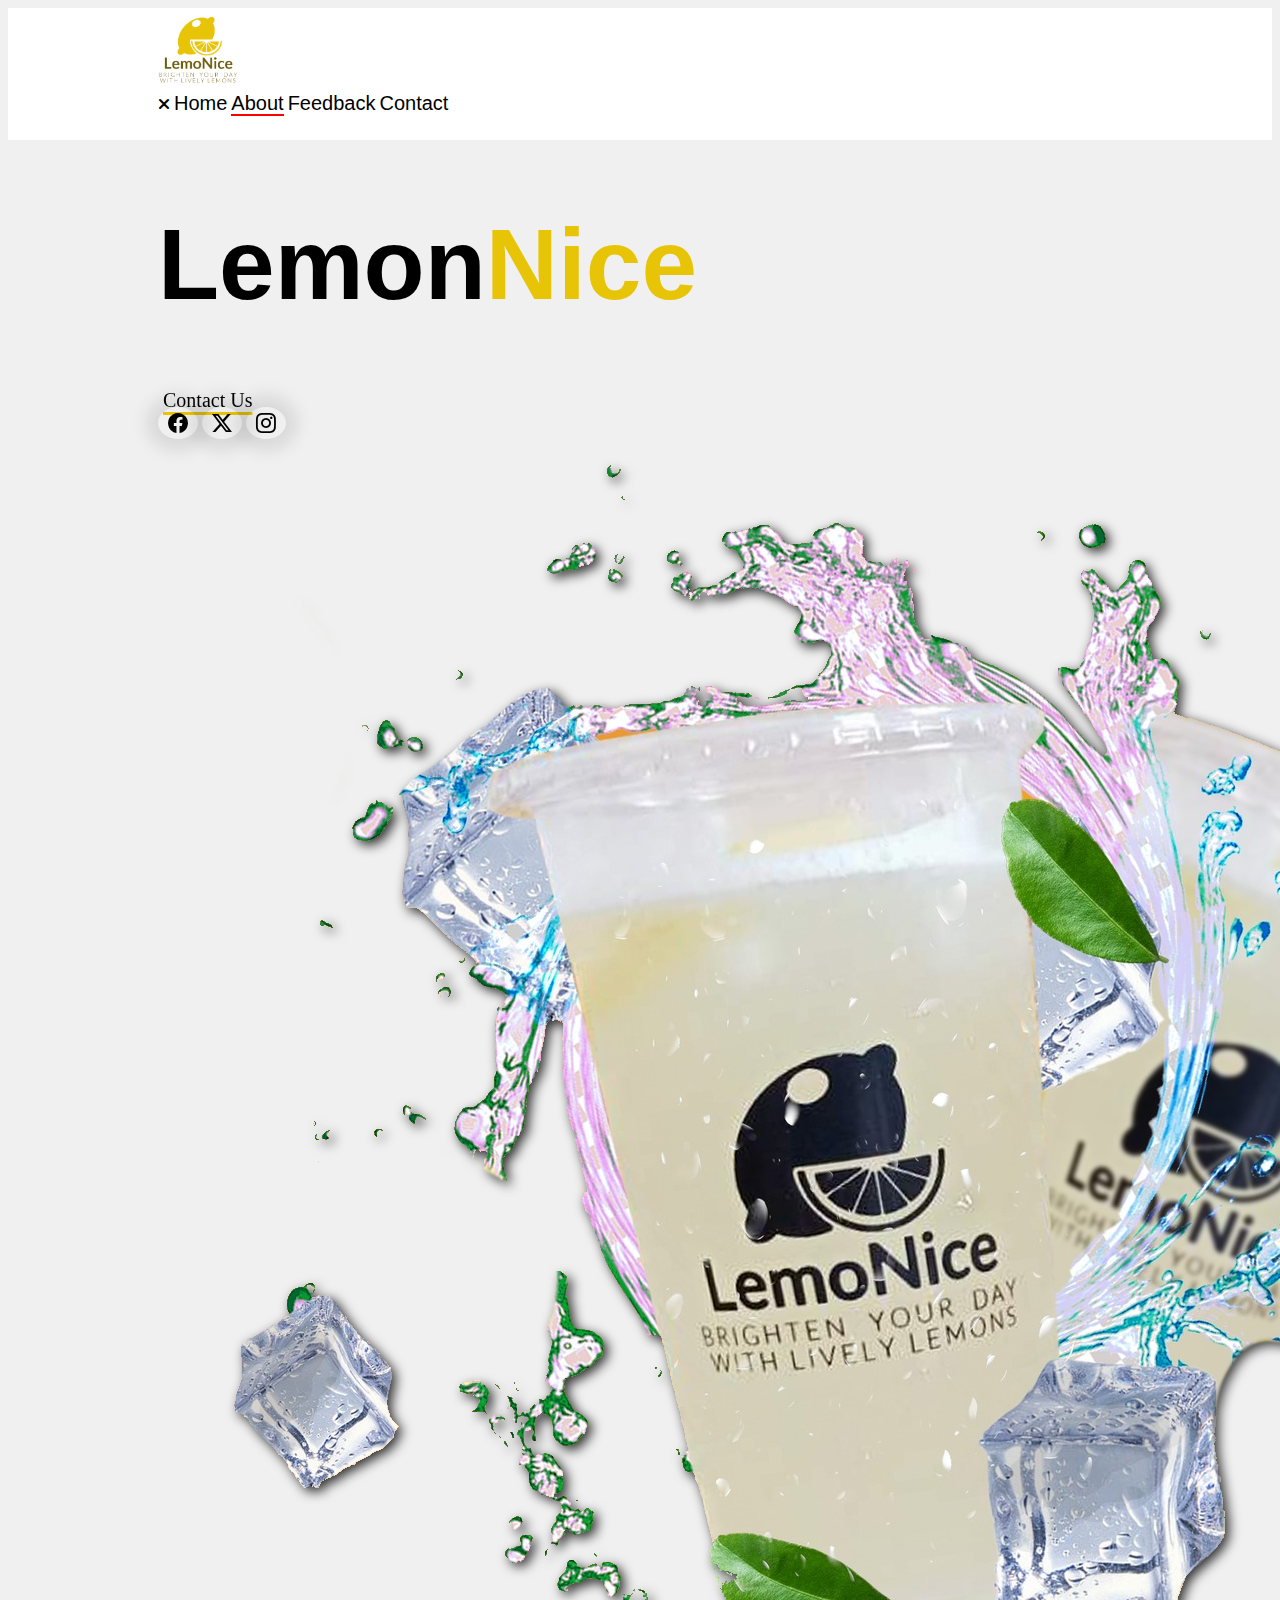
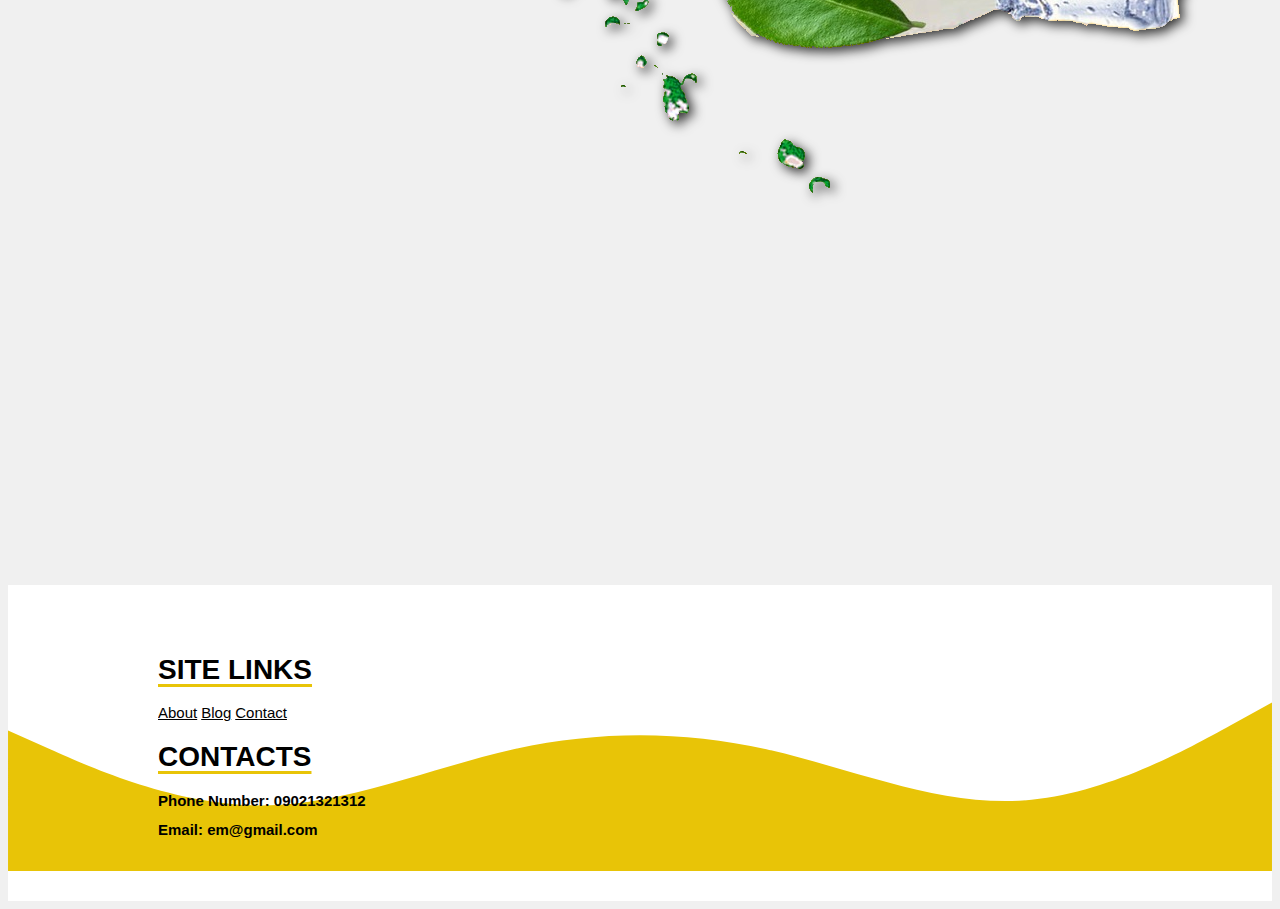
==== about.html @ 9521d378 ":D" ====
<!DOCTYPE html>
<html lang="en">

<head>
    <meta charset="UTF-8">
    <meta name="viewport" content="width=device-width, initial-scale=1.0">
    <title>LemoNice | About Us</title>
    <link rel="stylesheet" href="about.css">
    <link href="https://cdn.jsdelivr.net/npm/bootstrap@5.3.2/dist/css/bootstrap.min.css" rel="stylesheet"
        integrity="sha384-T3c6CoIi6uLrA9TneNEoa7RxnatzjcDSCmG1MXxSR1GAsXEV/Dwwykc2MPK8M2HN" crossorigin="anonymous">
    <link rel="stylesheet" href="https://cdn.jsdelivr.net/npm/bootstrap-icons@1.11.1/font/bootstrap-icons.css">
    <link rel="stylesheet" href="https://cdnjs.cloudflare.com/ajax/libs/font-awesome/6.4.2/css/all.min.css">
    <link href="https://unpkg.com/aos@2.3.1/dist/aos.css" rel="stylesheet">
</head>

<body>
    <nav class="navbar position-fixed w-100" data-aos="fade-down">
        <div class="d-flex justify-content-start flex-grow-1">
            <img src="./Current_Logo.png" alt="">
        </div>

        <div class="d-none d-md-flex flex-grow-1 gap-4 justify-content-center align-items-center" id="menuLists">
            <i class="d-flex d-md-none fas fa-times"></i>
            <a href="./index.html">Home</a>
            <a class="active" href="./about.html">About</a>
            <a href="./feedback.html">Feedback</a>
            <a href="./contact.html">Contact</a>
        </div>

        <div class="menu d-flex d-lg-flex justify-content-end flex-grow-1">
            <i class="fa-solid fa-bars"></i>
        </div>

    </nav>

    <div class="content d-flex flex-column">
        <div class="d-flex flex-column flex-lg-row align-items-center vh-100 pt-5">
            <div class="col d-flex align-items-center">
                <div class="content1 d-flex flex-column" data-aos="fade-right">
                    <h1>Lemon<span style="color: #E8C407;">Nice</span></h1>
                    <a href="#" style="margin-left: 5px;">Contact Us</a>
                    <div class="d-flex flex-row gap-3" style="margin-top: auto;">
                        <i class="bi bi-facebook"></i>
                        <i class="bi bi-twitter-x"></i>
                        <i class="bi bi-instagram"></i>
                    </div>
                </div>
            </div>


            <div class="mainPhoto col d-none d-lg-flex" data-aos="fade-left">
                <img class="img-fluid" src="./386502337_122127749180025501_7484310455104773822_n.png" alt="">
            </div>
        </div>

        <div class="d-flex justify-content-center" id="title" data-aos="fade-up">
            <h1>HISTORY</h1>
        </div>

        <div class="aboutContent my-4 my-sm-5" data-aos="fade-up">
            <p>Lorem ipsum dolor sit amet consectetur, adipisicing elit. Veritatis, distinctio sunt rerum velit sit
                pariatur eveniet earum nesciunt provident animi, repudiandae illum, possimus repellendus ex dicta nisi
                voluptatum dolore tempore!
            
                Lorem ipsum dolor sit amet consectetur, adipisicing elit. Veritatis, distinctio sunt rerum velit sit
                pariatur eveniet earum nesciunt provident animi, repudiandae illum, possimus repellendus ex dicta nisi
                voluptatum dolore tempore!
            
                Lorem ipsum dolor sit amet consectetur, adipisicing elit. Veritatis, distinctio sunt rerum velit sit
                pariatur eveniet earum nesciunt provident animi, repudiandae illum, possimus repellendus ex dicta nisi
                voluptatum dolore tempore!
            
                Lorem ipsum dolor sit amet consectetur, adipisicing elit. Veritatis, distinctio sunt rerum velit sit
                pariatur eveniet earum nesciunt provident animi, repudiandae illum, possimus repellendus ex dicta nisi
                voluptatum dolore tempore!
            
                Lorem ipsum dolor sit amet consectetur, adipisicing elit. Veritatis, distinctio sunt rerum velit sit
                pariatur eveniet earum nesciunt provident animi, repudiandae illum, possimus repellendus ex dicta nisi
                voluptatum dolore tempore!</p>
        </div>
    </div>


    <div class="footer">
        <div class="row row-cols-1 row-cols-sm-2 row-cols-md-3">
            <div class="col">
                <div class="d-flex flex-column gap-2" >
                    <h1>SITE LINKS</h1>
                    <a href="#">About</a>
                    <a href="#">Blog</a>
                    <a href="#">Contact</a>
                </div>
            </div>
            <div class="col mt-4 mt-sm-0">
                <div class="d-flex flex-column">
                    <h1>CONTACTS</h1>
                    <h2>Phone Number: 09021321312</h2>
                    <h2>Email: em@gmail.com</h2>
                </div>
            </div>
        </div>
    </div>
    <script src="https://cdn.jsdelivr.net/npm/bootstrap@5.3.2/dist/js/bootstrap.bundle.min.js"
        integrity="sha384-C6RzsynM9kWDrMNeT87bh95OGNyZPhcTNXj1NW7RuBCsyN/o0jlpcV8Qyq46cDfL"
        crossorigin="anonymous"></script>
    <script src="main.js"></script>
    <script src="https://unpkg.com/aos@2.3.1/dist/aos.js"></script>
    <script>
        AOS.init();
      </script>
</body>

</html>
---- about.css ----
body{
    background-color: rgba(240, 240, 240, 1) !important;
}

.navbar {
    padding: 0px 150px !important;
    background-color: white;
    z-index: 9998 !important
}

.menu {
    opacity: 0%;
}

.menu i {
    font-size: 25px;
}

@media (max-width:768px) {
    .navbar {
        padding: 0px 15px !important;
    }

    .content {
        padding: 0px 15px !important;
    }

    .footer{
        padding: 30px 15px !important;
    }

    .content1 h1 {
        font-size: 50px !important;
    }

    .content1 {
        height: 180px;
    }

    .menu {
        opacity: 100%;
    }

    #menuLists{
        position: fixed !important;
        flex-direction: column;
        background-color: white;
        width: 100vw;
        height: 100vh;
        top: 0;
        left: 0;
        z-index: 9999 !important;
    }

    #menuLists i{
        font-size: 33px;
        position: fixed;
        top: 25px;
        right: 12px;
    }

    .aboutContent{
        padding: unset;
    }
}


.navbar img {
    width: 80px;
    height: 80px;
    object-fit: contain;
}

.navbar a {
    text-decoration: none;
    color: black;
    font-size: 20px;
    font-family: 'Montserrat', sans-serif;
    position: relative;
}


.navbar a:not(.active)::before {
    content: '';
    position: absolute;
    width: 100%;
    height: 100%;
    top: 0;
    left: 0;
    border-bottom: 2px solid red;
    opacity: 0;
    transition: opacity 0.5s ease;
}

.navbar a:not(.active):hover::before {
    opacity: 1;
}

.navbar .active::before {
    content: '';
    position: absolute;
    width: 100%;
    height: 100%;
    top: 0;
    left: 0;
    border-bottom: 2px solid red;
}

.content {
    padding: 0px 150px;
    width: 100%;
}

.content .col button {
    width: 100px;
    padding: 8px;
    color: black;
    background-color: transparent;
    border: 2px solid #E8C407;
    border-radius: 5px;
    transition: background-color 0.3s ease-in;
}

.content .col button:hover {
    background-color: #E8C407;
}

.content .col img {
    filter: drop-shadow(4px 4px 6px rgba(0, 0, 0, 0.8));
}

.content1 {
    height: 250px;
}

.content1 h1 {
    font-size: 100px;
    font-family: 'Montserrat', sans-serif;
}

.content1 a {
    font-size: 20px;
    color: black;
    text-decoration: underline;
    text-decoration-color: #E8C407;
    text-underline-offset: 5px;
    text-decoration-thickness: 3px;
    transition: text-decoration-color 0.3s ease-in;
}

.content1 a:hover {
    text-decoration-color: red;
}

.content1 i {
    font-size: 20px;
    -webkit-box-shadow: 0 0 17.5px 11.5px rgba(0, 0, 0, 0.1);
    -moz-box-shadow: 0 0 17.5px 11.5px rgba(0, 0, 0, 0.1);
    box-shadow: 0 0 17.5px 11.5px rgba(0, 0, 0, 0.1);
    border-radius: 50%;
    transition: color 0.3s ease-in;
    padding: 5px 10px;
}

.content i:hover {
    color: #E8C407;
}

.footer{
    background-color: white;
    padding: 50px 150px;
    position: relative;
    background-image: url('./wave.svg');
    background-repeat: no-repeat;
    background-size: 100%;
    background-position: bottom;
    object-fit: cover;
}

@media (min-width: 1024px) {
    .footer{
        background-position: 50% 15%;
    }
}

.footer .col{
    overflow: hidden !important;
}

.footer .col h1{
    font-size: 28px;
    text-decoration: underline;
    text-decoration-color: #E8C407;
    text-decoration-thickness: 3px;
    font-family: 'Montserrat', sans-serif;
    text-underline-offset: 5px;
    text-wrap: nowrap;
}

.footer .col h2{
    font-size: 15px;
    font-family: 'Roboto', sans-serif;
}

.footer .col a{
    color: black;
    font-size: 15px;
    font-family: 'Roboto', sans-serif;
}

.footer .col a:hover{
    color: lightskyblue;
}

#title h1{
    text-decoration: underline;
    text-underline-offset: 5px;
    text-decoration-color: #E8C407;
    font-family: 'Montserrat', sans-serif;
}

.aboutContent{
    text-align: justify !important;
    font-family: 'Lato', sans-serif;
}

@media (min-width: 1200px) {
    .aboutContent{
        padding: 0px 200px;
    }
}
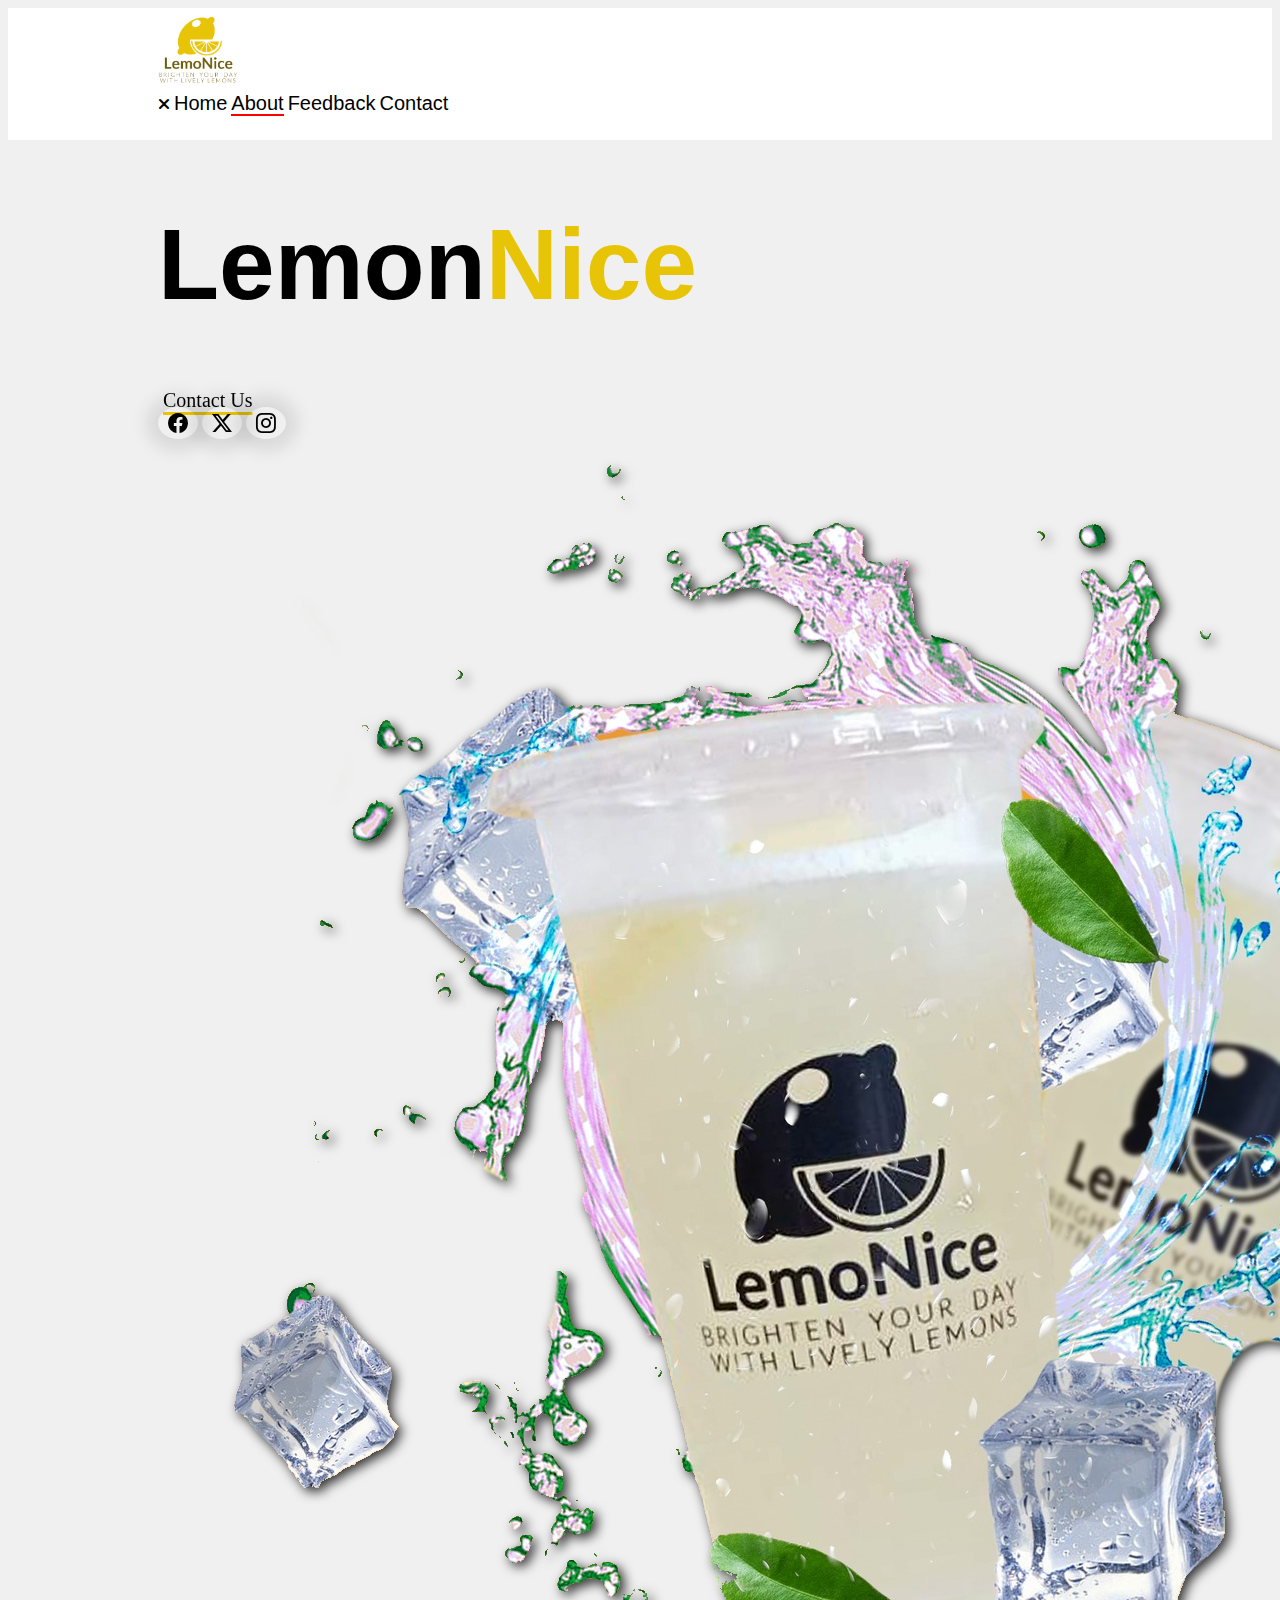
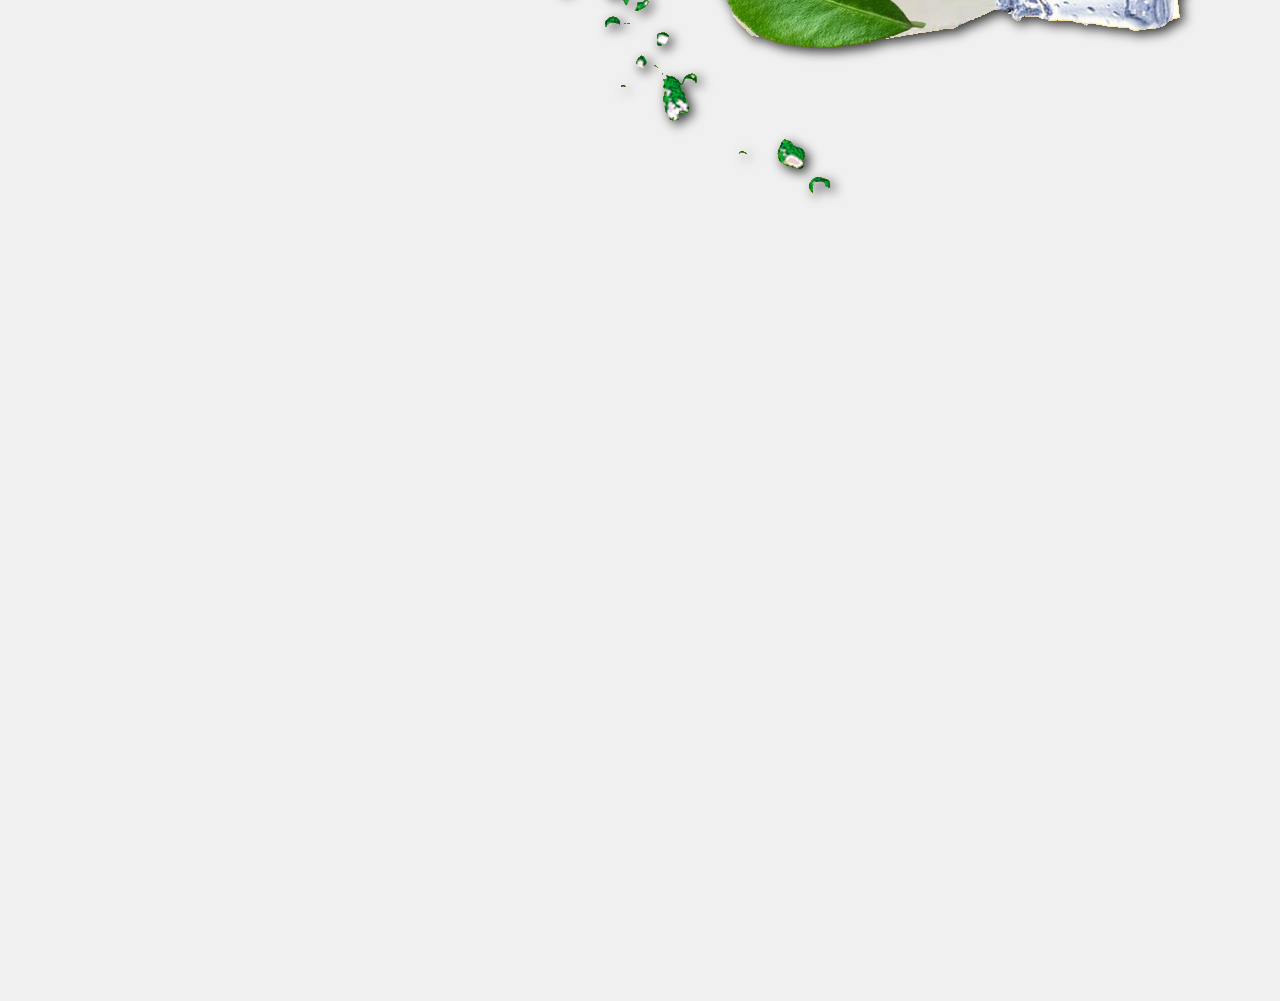
==== commit 1e4075e0: ":D" ====
--- a/about.html
+++ b/about.html
@@ -81,7 +81,7 @@
     </div>
 
 
-    <div class="footer">
+    <div class="footer" data-aos="fade-up">
         <div class="row row-cols-1 row-cols-sm-2 row-cols-md-3">
             <div class="col">
                 <div class="d-flex flex-column gap-2" >
